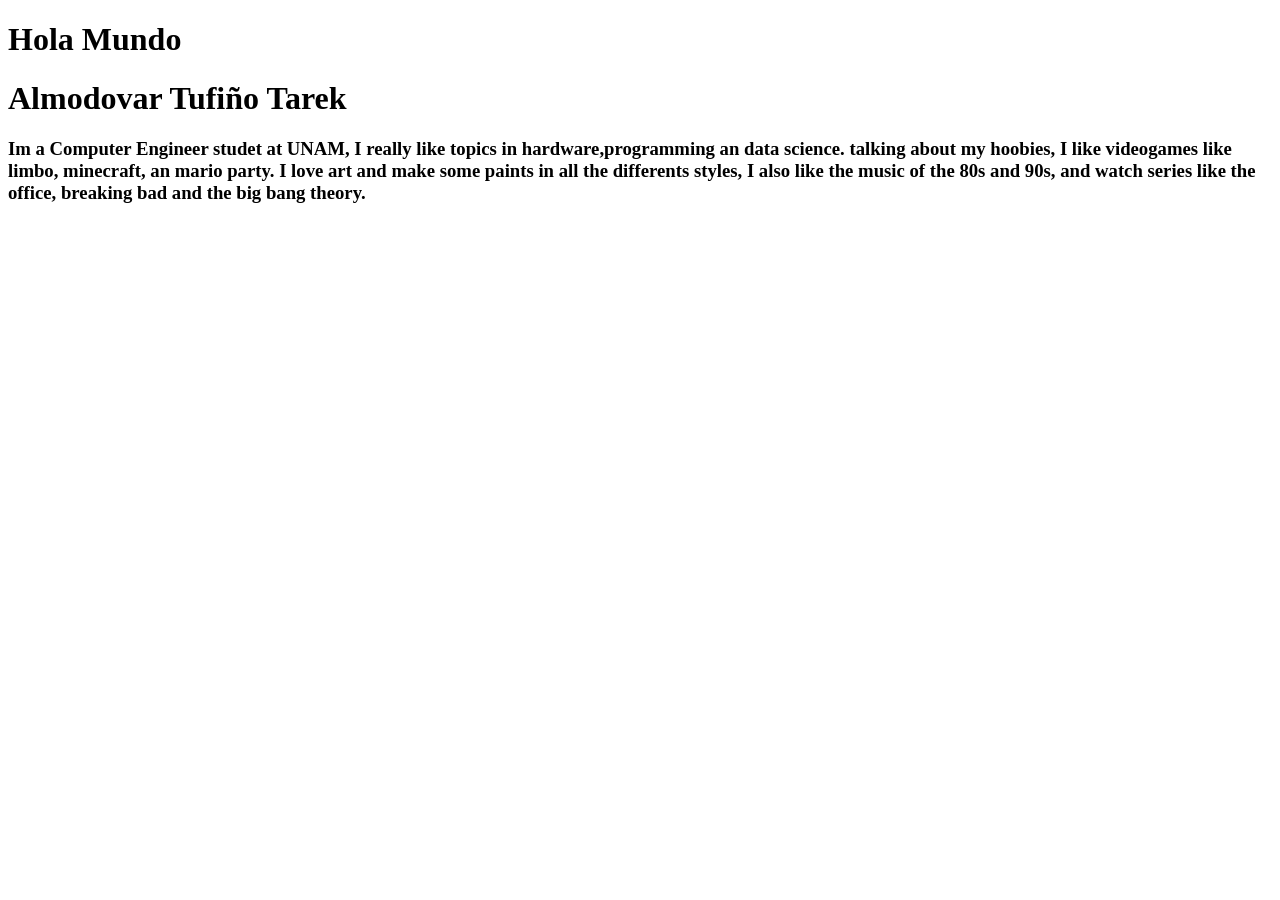
==== about.html @ ba3264fe "Add complete HTML pages and global CSS styling" ====
<!DOCTYPE html>
<html lang="es">
<head>
    <meta charset="UTF-8">
    <meta name="viewport" content="width=device-width, initial-scale=1.0">
    <title>Hola Mundo</title>
</head>
<body>
    <h1>Hola Mundo</h1>
    <h1>Almodovar Tufiño Tarek</h1>
    <h3>Im a Computer Engineer studet at UNAM, I really like topics in hardware,programming an data science.
        talking about my hoobies, I like videogames like limbo, minecraft, an mario party. I love art and make some paints in all
        the differents styles, I also like the music of the 80s and 90s, and watch series like the office, breaking bad and the big bang theory.
    </h3>
</body>
</html>
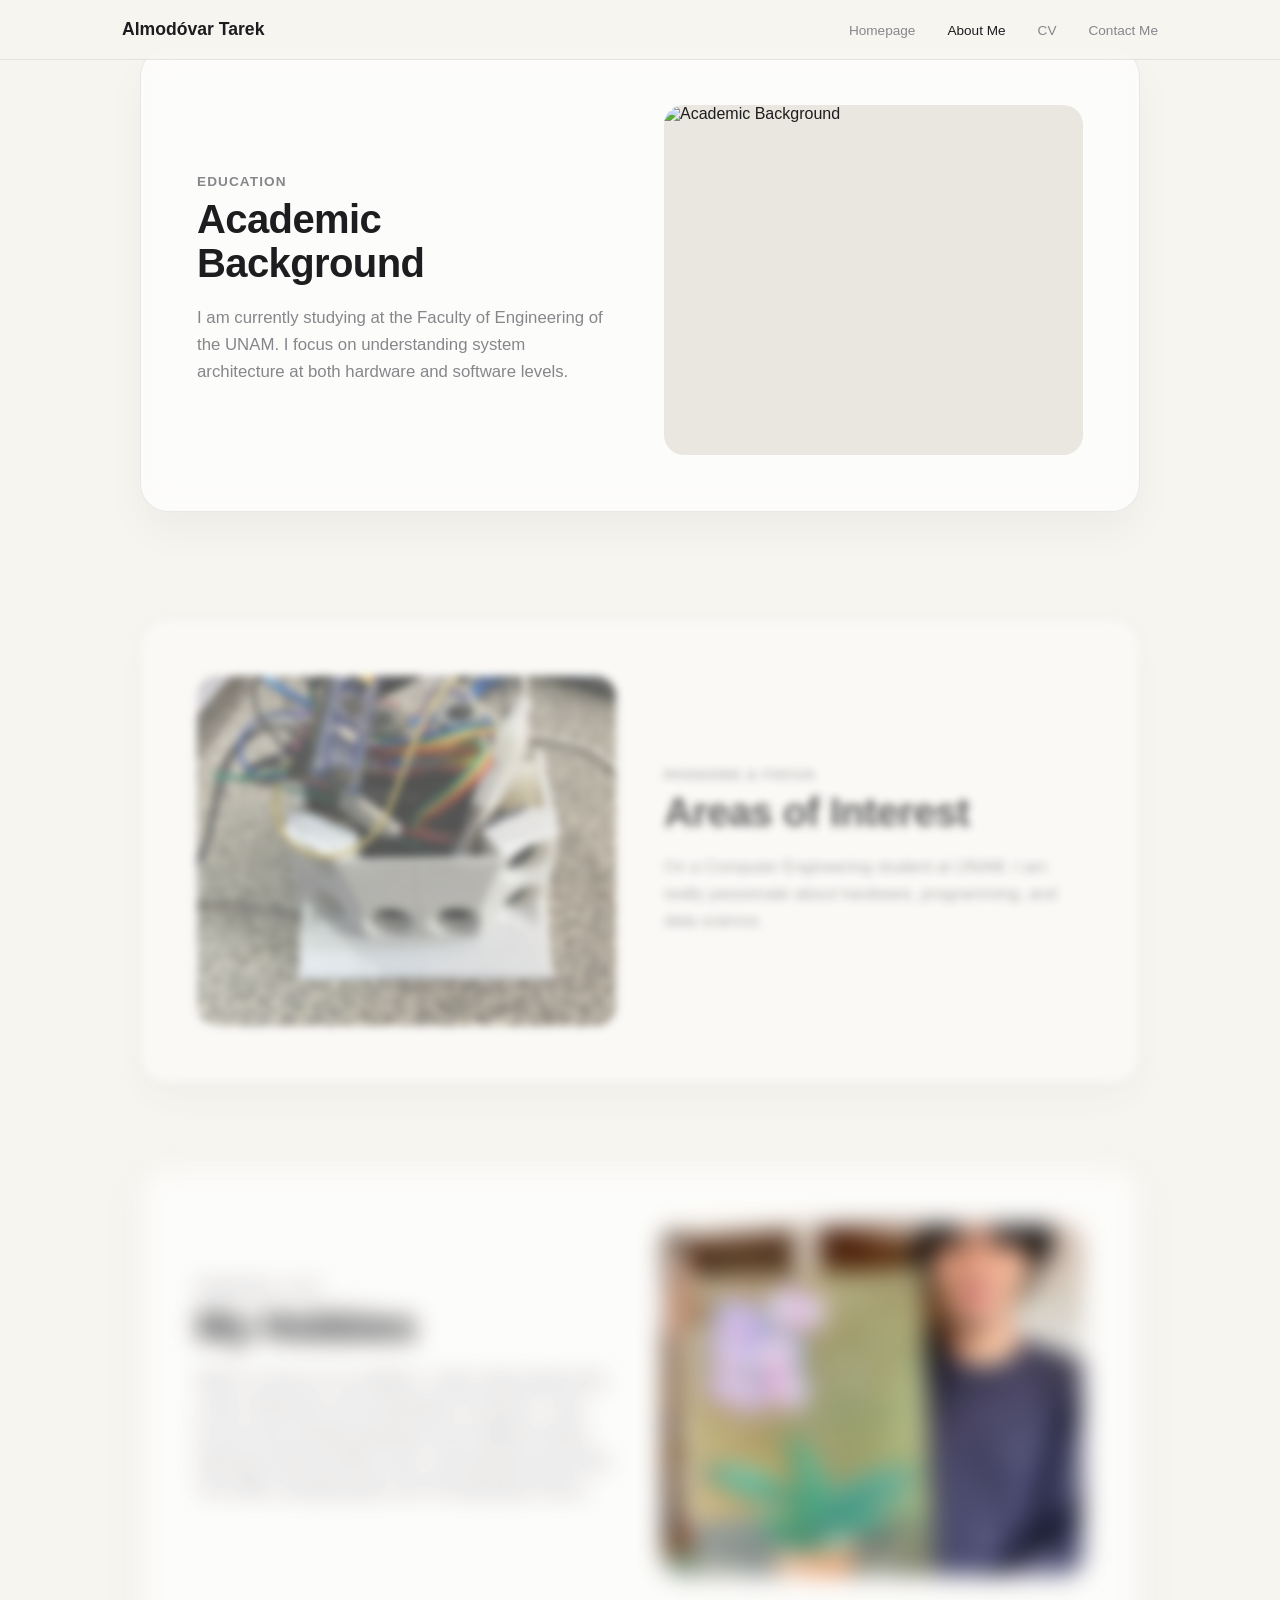
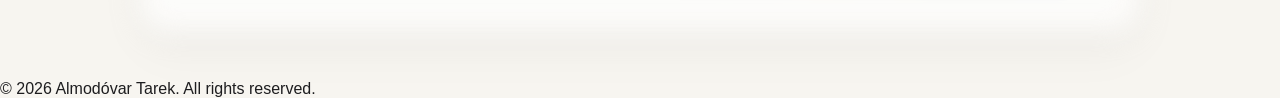
==== commit c15b3736: "Update homepage and about me, introcucing apple inspired  art style" ====
--- a/about.html
+++ b/about.html
@@ -1,16 +1,91 @@
 <!DOCTYPE html>
 <html lang="es">
 <head>
-    <meta charset="UTF-8">
-    <meta name="viewport" content="width=device-width, initial-scale=1.0">
-    <title>Hola Mundo</title>
+  <meta charset="UTF-8">
+  <meta name="viewport" content="width=device-width, initial-scale=1.0">
+  <title>About Me | Tarek Almodóvar</title>
+  <link rel="stylesheet" href="css/styles.css">
+  <link rel="stylesheet" href="css/animations.css">
 </head>
 <body>
-    <h1>Hola Mundo</h1>
-    <h1>Almodovar Tufiño Tarek</h1>
-    <h3>Im a Computer Engineer studet at UNAM, I really like topics in hardware,programming an data science.
-        talking about my hoobies, I like videogames like limbo, minecraft, an mario party. I love art and make some paints in all
-        the differents styles, I also like the music of the 80s and 90s, and watch series like the office, breaking bad and the big bang theory.
-    </h3>
+
+  <!-- NAVBAR BLUR -->
+  <header class="header-navbar">
+    <div class="nav-container">
+      <a href="index.html" class="nav-brand">Almodóvar Tarek</a>
+      <nav>
+        <ul class="nav-menu">
+          <li><a href="index.html" class="nav-link">Homepage</a></li>
+          <li><a href="about.html" class="nav-link active">About Me</a></li>
+          <li><a href="cv.html" class="nav-link">CV</a></li>
+          <li><a href="contact.html" class="nav-link">Contact Me</a></li>
+        </ul>
+      </nav>
+    </div>
+  </header>
+
+  <!-- CONTENIDO PRINCIPAL -->
+  <main class="animate-fade-in">
+
+    <!-- SECCIÓN 1: ACADEMIC BACKGROUND -->
+    <section class="apple-section">
+      <div class="apple-card">
+        <div class="card-text">
+          <span class="section-tag">Education</span>
+          <h2>Academic Background</h2>
+          <p>
+            I am currently studying at the Faculty of Engineering of the UNAM. I focus on understanding system architecture at both hardware and software levels.
+          </p>
+        </div>
+        <div class="card-image-wrapper">
+          <img src="assets/img/Biblio.JPG" alt="Academic Background">
+        </div>
+      </div>
+    </section>
+
+    <!-- SECCIÓN 2: AREAS OF INTEREST (Efecto Pop-Up al hacer scroll) -->
+    <section class="apple-section pop-up-section">
+      <div class="apple-card">
+        <div class="card-image-wrapper">
+          <img src="assets/img/Robot.jpeg" alt="Areas of Interest">
+        </div>
+        <div class="card-text">
+          <span class="section-tag">Passions & Focus</span>
+          <h2>Areas of Interest</h2>
+          <p>
+            I'm a Computer Engineering student at UNAM. I am really passionate about hardware, programming, and data science.
+          </p>
+        </div>
+      </div>
+    </section>
+
+    <!-- SECCIÓN 3: MY HOBBIES -->
+    <section class="apple-section pop-up-section">
+      <div class="apple-card">
+        <div class="card-text">
+          <span class="section-tag">Personal Life</span>
+          <h2>My Hobbies</h2>
+          <p>
+            When it comes to my hobbies, I enjoy video games like <em>Limbo</em>, <em>Minecraft</em>, and  combination of classics. I also love art and creating paintings across different styles, listening to 80s and 90s music, and watching series like <em>The Office</em>, <em>Breaking Bad</em>, and <em>The Big Bang Theory</em>.
+          </p>
+          <!-- Espacio listo para agregar más detalles -->
+          <p style="margin-top: 1rem; color: var(--text-muted);">
+            <!-- Escribe aquí contenido adicional sobre tus pasatiempos -->
+          </p>
+        </div>
+        <div class="card-image-wrapper">
+          <img src="assets/img/InterestPain.jpeg" alt="My Hobbies">
+        </div>
+      </div>
+    </section>
+
+  </main>
+
+  <!-- FOOTER -->
+  <footer class="footer">
+    <p>&copy; 2026 Almodóvar Tarek. All rights reserved.</p>
+  </footer>
+
+  <script src="js/main.js"></script>
 </body>
 </html>
--- a/css/styles.css
+++ b/css/styles.css
@@ -0,0 +1,263 @@
+/* ==========================================
+   PALETA BEIGE & ESTILO APPLE
+   ========================================== */
+:root {
+  --bg-color: #f7f5f0;          /* Beige suave de fondo */
+  --bg-card: rgba(255, 255, 255, 0.65); /* Tarjetas semi-transparentes */
+  --nav-bg: rgba(247, 245, 240, 0.8);  /* Navbar beige translúcido con blur */
+  --text-main: #1d1d1f;         /* Negro sobrio característico de Apple */
+  --text-muted: #86868b;        /* Gris neutro para subtítulos */
+  --accent-color: #0071e3;      /* Azul Apple para detalles */
+  --border-color: rgba(0, 0, 0, 0.08);
+  --font-family: -apple-system, BlinkMacSystemFont, "SF Pro Display", "SF Pro Text", "Segoe UI", Roboto, sans-serif;
+  --nav-height: 60px;
+}
+
+* {
+  margin: 0;
+  padding: 0;
+  box-sizing: border-box;
+}
+
+html {
+  scroll-behavior: smooth; /* Desplazamiento suave entre secciones */
+}
+
+body {
+  font-family: var(--font-family);
+  background-color: var(--bg-color);
+  color: var(--text-main);
+  -webkit-font-smoothing: antialiased;
+}
+
+/* ==========================================
+   NAVBAR CON EFECTO BLUR
+   ========================================== */
+.header-navbar {
+  position: fixed;
+  top: 0;
+  left: 0;
+  width: 100%;
+  height: var(--nav-height);
+  background-color: var(--nav-bg);
+  backdrop-filter: blur(20px);
+  -webkit-backdrop-filter: blur(20px); /* Soporte para Safari / macOS */
+  border-bottom: 1px solid var(--border-color);
+  z-index: 1000;
+  display: flex;
+  justify-content: center;
+}
+
+.nav-container {
+  width: 100%;
+  max-width: 1100px;
+  padding: 0 2rem;
+  display: flex;
+  justify-content: space-between;
+  align-items: center;
+}
+
+.nav-brand {
+  font-size: 1.1rem;
+  font-weight: 600;
+  color: var(--text-main);
+  text-decoration: none;
+}
+
+.nav-menu {
+  display: flex;
+  list-style: none;
+  gap: 2rem;
+}
+
+.nav-link {
+  color: var(--text-muted);
+  text-decoration: none;
+  font-size: 0.85rem;
+  font-weight: 400;
+  transition: color 0.3s ease;
+}
+
+.nav-link:hover,
+.nav-link.active {
+  color: var(--text-main);
+}
+
+/* ==========================================
+   SECCIONES CON MENOR ESPACIO VERTICAL estilo apple
+   ========================================== */
+.apple-section {
+  /* Reducimos el alto mínimo para eliminar espacio muerto */
+  min-height: auto; 
+  padding: 3rem 2rem; 
+  display: flex;
+  align-items: center;
+  justify-content: center;
+}
+
+/* ==========================================
+   EFECTO DINÁMICO DE BLUR AL HACER SCROLL
+   ========================================== */
+.pop-up-section {
+  opacity: 0.1;
+  filter: blur(12px);
+  -webkit-filter: blur(12px);
+  transform: translateY(30px);
+  /* Transición suave para el movimiento y la claridad */
+  transition: opacity 0.3s cubic-bezier(0.25, 1, 0.5, 1),
+              filter 0.3s cubic-bezier(0.25, 1, 0.5, 1),
+              transform 0.3s cubic-bezier(0.25, 1, 0.5, 1);
+  will-change: opacity, filter, transform;
+}
+.apple-card {
+  max-width: 1000px;
+  width: 100%;
+  background: var(--bg-card);
+  backdrop-filter: blur(15px);
+  -webkit-backdrop-filter: blur(15px);
+  border: 1px solid var(--border-color);
+  border-radius: 28px;
+  padding: 3.5rem;
+  display: grid;
+  grid-template-columns: 1fr 1fr;
+  gap: 3rem;
+  align-items: center;
+  box-shadow: 0 20px 40px rgba(0, 0, 0, 0.04);
+}
+
+.section-tag {
+  font-size: 0.85rem;
+  font-weight: 600;
+  text-transform: uppercase;
+  letter-spacing: 0.08em;
+  color: var(--text-muted);
+  margin-bottom: 0.5rem;
+  display: block;
+}
+
+.apple-card h2 {
+  font-size: 2.5rem;
+  font-weight: 700;
+  letter-spacing: -0.015em;
+  margin-bottom: 1.25rem;
+  line-height: 1.1;
+}
+
+.apple-card p {
+  color: var(--text-muted);
+  font-size: 1.05rem;
+  line-height: 1.6;
+}
+
+.apple-card ul {
+  list-style: none;
+  margin-top: 1rem;
+}
+
+.apple-card li {
+  color: var(--text-main);
+  font-size: 1rem;
+  padding: 0.6rem 0;
+  border-bottom: 1px solid var(--border-color);
+}
+
+/* Imágenes dentro de las tarjetas */
+.card-image-wrapper {
+  width: 100%;
+  height: 350px;
+  border-radius: 20px;
+  overflow: hidden;
+  background-color: #eae7e1;
+}
+
+.card-image-wrapper img {
+  width: 100%;
+  height: 100%;
+  object-fit: cover;
+  transition: transform 0.5s ease;
+}
+
+.apple-card:hover .card-image-wrapper img {
+  transform: scale(1.03); /* Efecto zoom suave */
+}
+
+/* Responsividad para pantallas pequeñas */
+@media (max-width: 768px) {
+  .apple-card {
+    grid-template-columns: 1fr;
+    padding: 2rem;
+    gap: 2rem;
+  }
+  .card-image-wrapper {
+    height: 250px;
+  }
+}
+
+/* ==========================================
+   ANIMACIÓN POP-UP AL HACER SCROLL
+   ========================================== */
+.pop-up-section {
+  opacity: 0;
+  transform: translateY(60px) scale(0.95);
+  transition: opacity 0.8s cubic-bezier(0.16, 1, 0.3, 1), 
+              transform 0.8s cubic-bezier(0.16, 1, 0.3, 1);
+  will-change: opacity, transform;
+}
+
+/* Estado activo disparado por JavaScript */
+.pop-up-section.is-visible {
+  opacity: 1;
+  transform: translateY(0) scale(1);
+}
+
+/* Estilos específicos para la tarjeta de la Homepage */
+.hero-card {
+  margin-top: 2rem;
+}
+
+.hero-description {
+  font-size: 1.15rem;
+  line-height: 1.6;
+  color: var(--text-muted);
+  margin-top: 0.75rem;
+}
+
+.hero-actions {
+  display: flex;
+  gap: 1rem;
+}
+
+/* Ajuste específico para la proporción de la foto de perfil */
+.profile-image-wrapper {
+  height: 380px;
+}
+
+/* ==========================================
+   REDES SOCIALES (ESTILO APPLE)
+   ========================================== */
+.social-links {
+  display: flex;
+  gap: 1rem;
+  margin-top: 1.75rem;
+  align-items: center;
+}
+
+.social-icon {
+  display: inline-flex;
+  align-items: center;
+  justify-content: center;
+  width: 42px;
+  height: 42px;
+  border-radius: 50%;
+  background-color: rgba(0, 0, 0, 0.04);
+  color: var(--text-main);
+  text-decoration: none;
+  border: 1px solid var(--border-color);
+  transition: background-color 0.3s ease, transform 0.2s ease, color 0.3s ease;
+}
+
+.social-icon:hover {
+  background-color: var(--text-main);
+  color: #ffffff;
+  transform: translateY(-2px);
+}
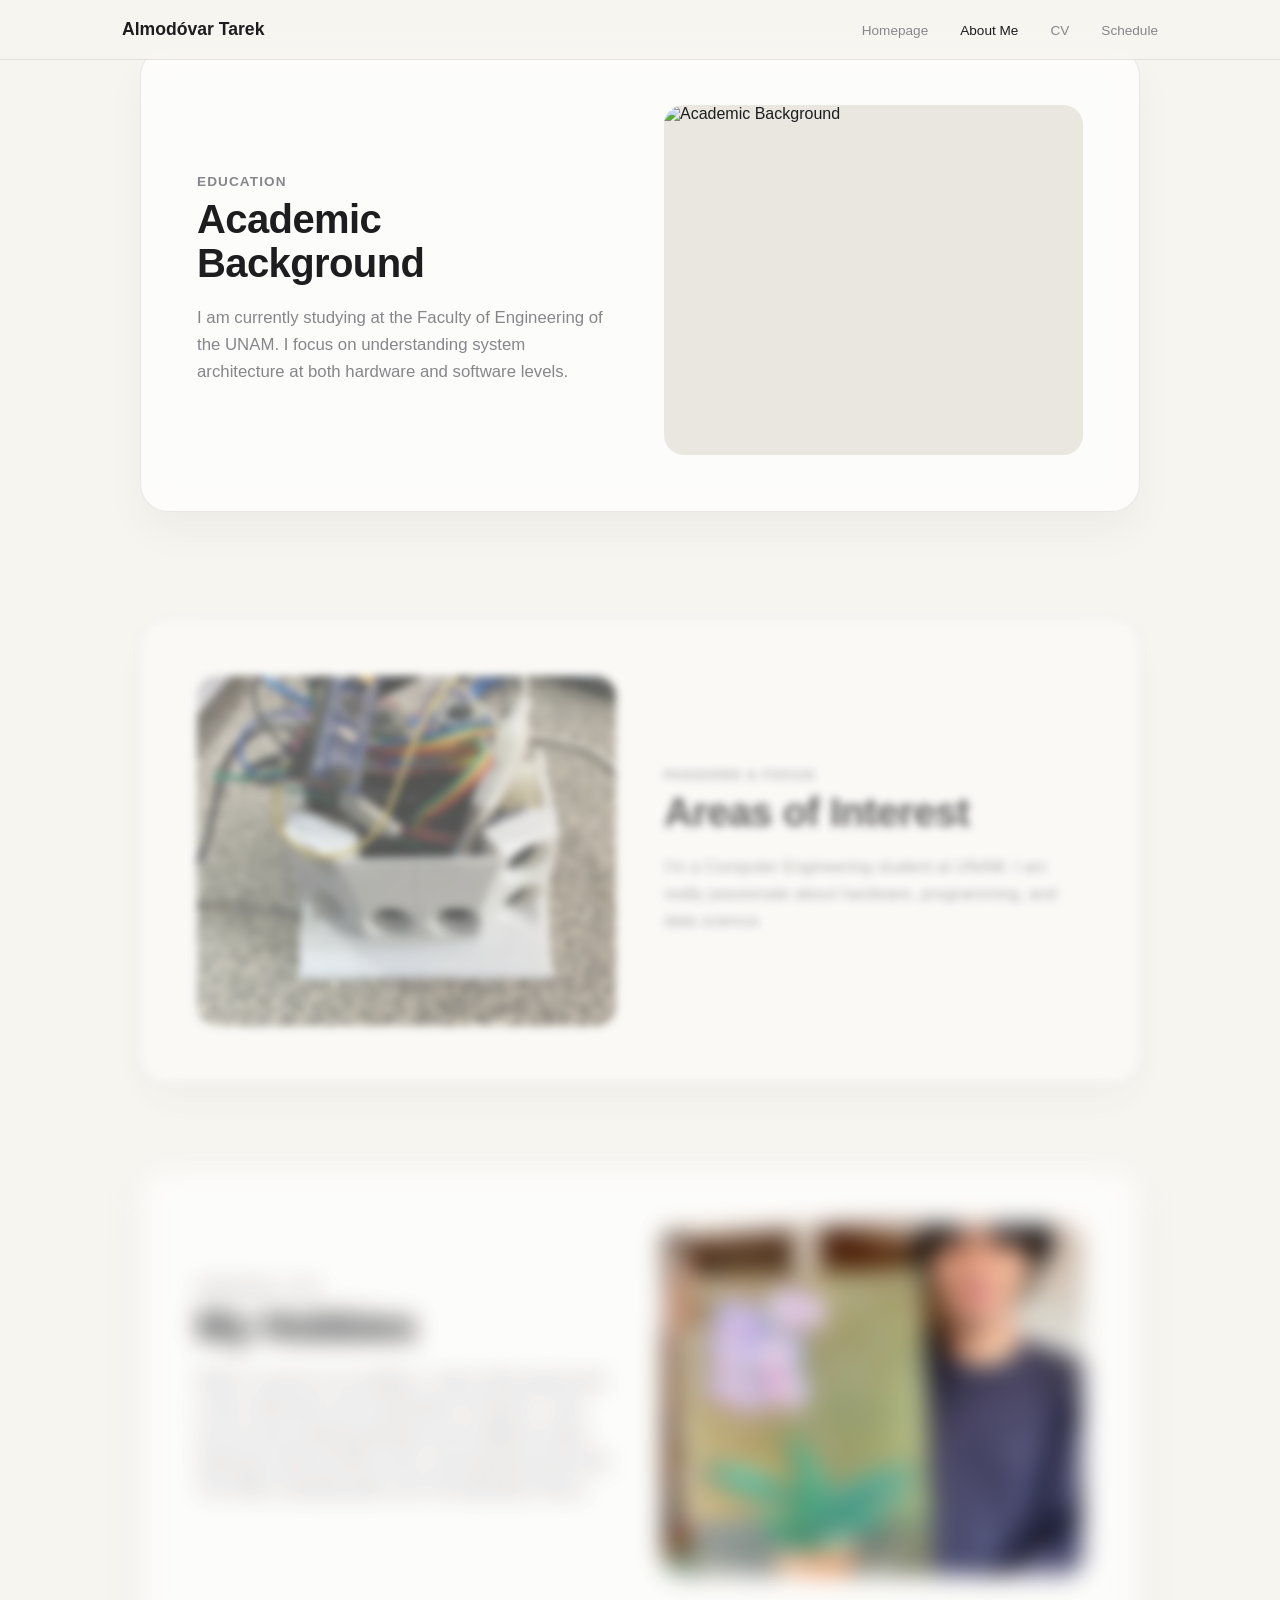
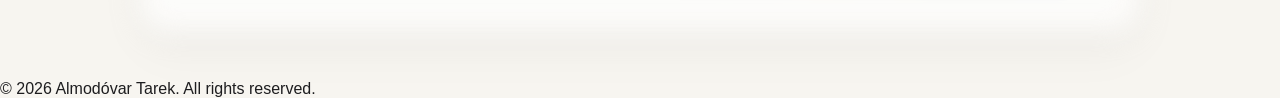
==== commit 40dd22de: "Update CV and Schedule pages" ====
--- a/about.html
+++ b/about.html
@@ -18,7 +18,7 @@
           <li><a href="index.html" class="nav-link">Homepage</a></li>
           <li><a href="about.html" class="nav-link active">About Me</a></li>
           <li><a href="cv.html" class="nav-link">CV</a></li>
-          <li><a href="contact.html" class="nav-link">Contact Me</a></li>
+          <li><a href="schedule.html" class="nav-link">Schedule</a></li>
         </ul>
       </nav>
     </div>
--- a/css/styles.css
+++ b/css/styles.css
@@ -260,4 +260,284 @@
   background-color: var(--text-main);
   color: #ffffff;
   transform: translateY(-2px);
-}+}
+
+/* ==========================================
+   SECCIÓN DE CV (ESTILO EXECUTIVE)
+   ========================================== */
+.cv-header-actions {
+  display: flex;
+  flex-direction: column;
+  align-items: flex-start;
+  margin-bottom: 2rem;
+}
+
+.cv-header-actions h1 {
+  font-size: 2.5rem;
+  font-weight: 800;
+  letter-spacing: -0.02em;
+}
+
+.download-btn {
+  margin-top: 1rem;
+}
+/* ==========================================
+   SECCIÓN DE CV (CENTRADAS Y COMPACTAS)
+   ========================================== */
+.cv-card {
+  display: flex !important;
+  flex-direction: column;
+  gap: 1.5rem;                  /* Reduce la separación excesiva */
+  padding: 3rem;
+  max-width: 900px;             /* Ancho óptimo para lectura */
+  margin: 0 auto;               /* Centra la tarjeta horizontalmente */
+  grid-template-columns: none;
+}
+
+.cv-header-container {
+  display: flex;
+  justify-content: space-between;
+  align-items: center;
+  border-bottom: 1px solid var(--border-color);
+  padding-bottom: 1.5rem;
+  flex-wrap: wrap;
+  gap: 1rem;
+}
+
+.cv-header-text h1 {
+  font-size: 2.2rem;
+  font-weight: 800;
+  letter-spacing: -0.02em;
+}
+
+/* Botón estilizado estilo Apple con icono */
+.cv-download-btn {
+  background-color: transparent; 
+  color: #1d1d1f;             /* Texto negro */
+  border: 1.5px solid #1d1d1f; /* Borde fino negro */
+  display: inline-flex;
+  align-items: center;
+  gap: 0.5rem;
+  padding: 0.65rem 1.25rem;
+  border-radius: 980px;         /* Botón totalmente redondeado estilo Apple */
+  font-size: 0.9rem;
+  font-weight: 500;
+  box-shadow: 0 2px 8px rgba(0, 113, 227, 0.2);
+}
+.cv-download-btn:hover {
+  background-color: #1d1d1f;  /* Invierte a fondo negro al pasar el cursor */
+  color: #ffffff;             /* Texto e icono cambian a blanco */
+}
+
+.cv-section {
+  border-bottom: 1px solid var(--border-color);
+  padding-bottom: 1.25rem;     /* Reduce el espacio inferior entre bloques */
+}
+
+.cv-section:last-child {
+  border-bottom: none;
+  padding-bottom: 0;
+}
+
+.cv-section-title {
+  font-size: 1.2rem;
+  font-weight: 700;
+  color: var(--text-main);
+  margin-bottom: 0.75rem;
+  letter-spacing: -0.01em;
+}
+
+.cv-contact-item {
+  font-size: 0.98rem;
+}
+
+.cv-label {
+  font-weight: 600;
+  color: var(--text-main);
+}
+
+.cv-link {
+  color: var(--accent-color);
+  text-decoration: none;
+}
+
+.cv-link:hover {
+  text-decoration: underline;
+}
+
+.cv-text {
+  font-size: 0.98rem;
+  line-height: 1.5;
+  color: var(--text-muted);
+}
+
+.cv-item {
+  margin-bottom: 1rem;
+}
+
+.cv-item:last-child {
+  margin-bottom: 0;
+}
+
+.cv-item-header {
+  display: flex;
+  justify-content: space-between;
+  align-items: baseline;
+  flex-wrap: wrap;
+  gap: 0.5rem;
+}
+
+.cv-item-header h3 {
+  font-size: 1.05rem;
+  font-weight: 600;
+  color: var(--text-main);
+}
+
+.cv-date {
+  font-size: 0.85rem;
+  font-weight: 500;
+  color: var(--text-muted);
+}
+
+.cv-subtitle {
+  font-size: 0.92rem;
+  color: var(--accent-color);
+  font-weight: 500;
+  margin-top: 0.15rem;
+}
+
+.skills-grid {
+  display: grid;
+  grid-template-columns: repeat(auto-fit, minmax(200px, 1fr));
+  gap: 1rem;
+}
+
+.skill-category h4 {
+  font-size: 0.9rem;
+  font-weight: 600;
+  color: var(--text-main);
+  margin-bottom: 0.2rem;
+}
+
+.skill-category p {
+  font-size: 0.9rem;
+  color: var(--text-muted);
+  line-height: 1.4;
+}
+
+.cv-list {
+  list-style-type: disc;
+  padding-left: 1.2rem;
+  margin-top: 0.35rem;
+}
+
+.cv-list li {
+  font-size: 0.92rem;
+  color: var(--text-muted);
+  line-height: 1.45;
+  margin-bottom: 0.3rem;
+}
+
+/* ==========================================
+   SCHEDULE TABLE (APPLE MINIMALIST STYLE)
+   ========================================== */
+.schedule-card {
+  display: flex !important;
+  flex-direction: column;
+  max-width: 1050px;
+  margin: 0 auto;
+  padding: 3rem 2.5rem;
+}
+
+.schedule-header {
+  margin-bottom: 2rem;
+  text-align: left;
+}
+
+.schedule-header h1 {
+  font-size: 2.2rem;
+  font-weight: 800;
+  letter-spacing: -0.02em;
+}
+
+.schedule-subtitle {
+  color: var(--text-muted);
+  font-size: 1rem;
+  margin-top: 0.25rem;
+}
+
+/* Scroll horizontal suave en pantallas pequeñas */
+.table-responsive {
+  width: 100%;
+  overflow-x: auto;
+  border-radius: 16px;
+  border: 1px solid var(--border-color);
+  background: rgba(255, 255, 255, 0.4);
+}
+
+.apple-table {
+  width: 100%;
+  border-collapse: collapse;
+  text-align: center;
+  font-size: 0.9rem;
+}
+
+.apple-table th {
+  background-color: rgba(0, 0, 0, 0.03);
+  color: var(--text-main);
+  font-weight: 600;
+  padding: 1rem;
+  border-bottom: 1px solid var(--border-color);
+  text-transform: uppercase;
+  font-size: 0.78rem;
+  letter-spacing: 0.05em;
+}
+
+.apple-table td {
+  padding: 0.85rem 0.6rem;
+  border-bottom: 1px solid var(--border-color);
+  vertical-align: middle;
+}
+
+.apple-table tr:last-child td {
+  border-bottom: none;
+}
+
+.time-col {
+  font-weight: 600;
+  color: var(--text-main);
+  font-size: 0.82rem;
+  white-space: nowrap;
+  background-color: rgba(0, 0, 0, 0.015);
+}
+
+.empty-cell {
+  color: #d1d5db;
+  font-weight: 300;
+}
+
+/* ETIQUETAS PASTELES PARA CADA MATERIA (TAGS) */
+.tag {
+  display: inline-block;
+  padding: 0.45rem 0.8rem;
+  border-radius: 8px;
+  font-weight: 500;
+  font-size: 0.82rem;
+  line-height: 1.3;
+  transition: transform 0.2s ease, box-shadow 0.2s ease;
+  box-shadow: 0 1px 2px rgba(0,0,0,0.03);
+}
+
+.tag:hover {
+  transform: translateY(-2px);
+  box-shadow: 0 4px 10px rgba(0,0,0,0.08);
+}
+
+/* Paleta de colores pastel por categoría */
+.tag-blue { background-color: #dbeafe; color: #1e40af; }
+.tag-purple { background-color: #f3e8ff; color: #6b21a8; }
+.tag-amber { background-color: #fef3c7; color: #92400e; }
+.tag-emerald { background-color: #d1fae5; color: #065f46; }
+.tag-rose { background-color: #ffe4e6; color: #9f1239; }
+.tag-orange { background-color: #ffedd5; color: #9a3412; }
+.tag-indigo { background-color: #e0e7ff; color: #3730a3; }
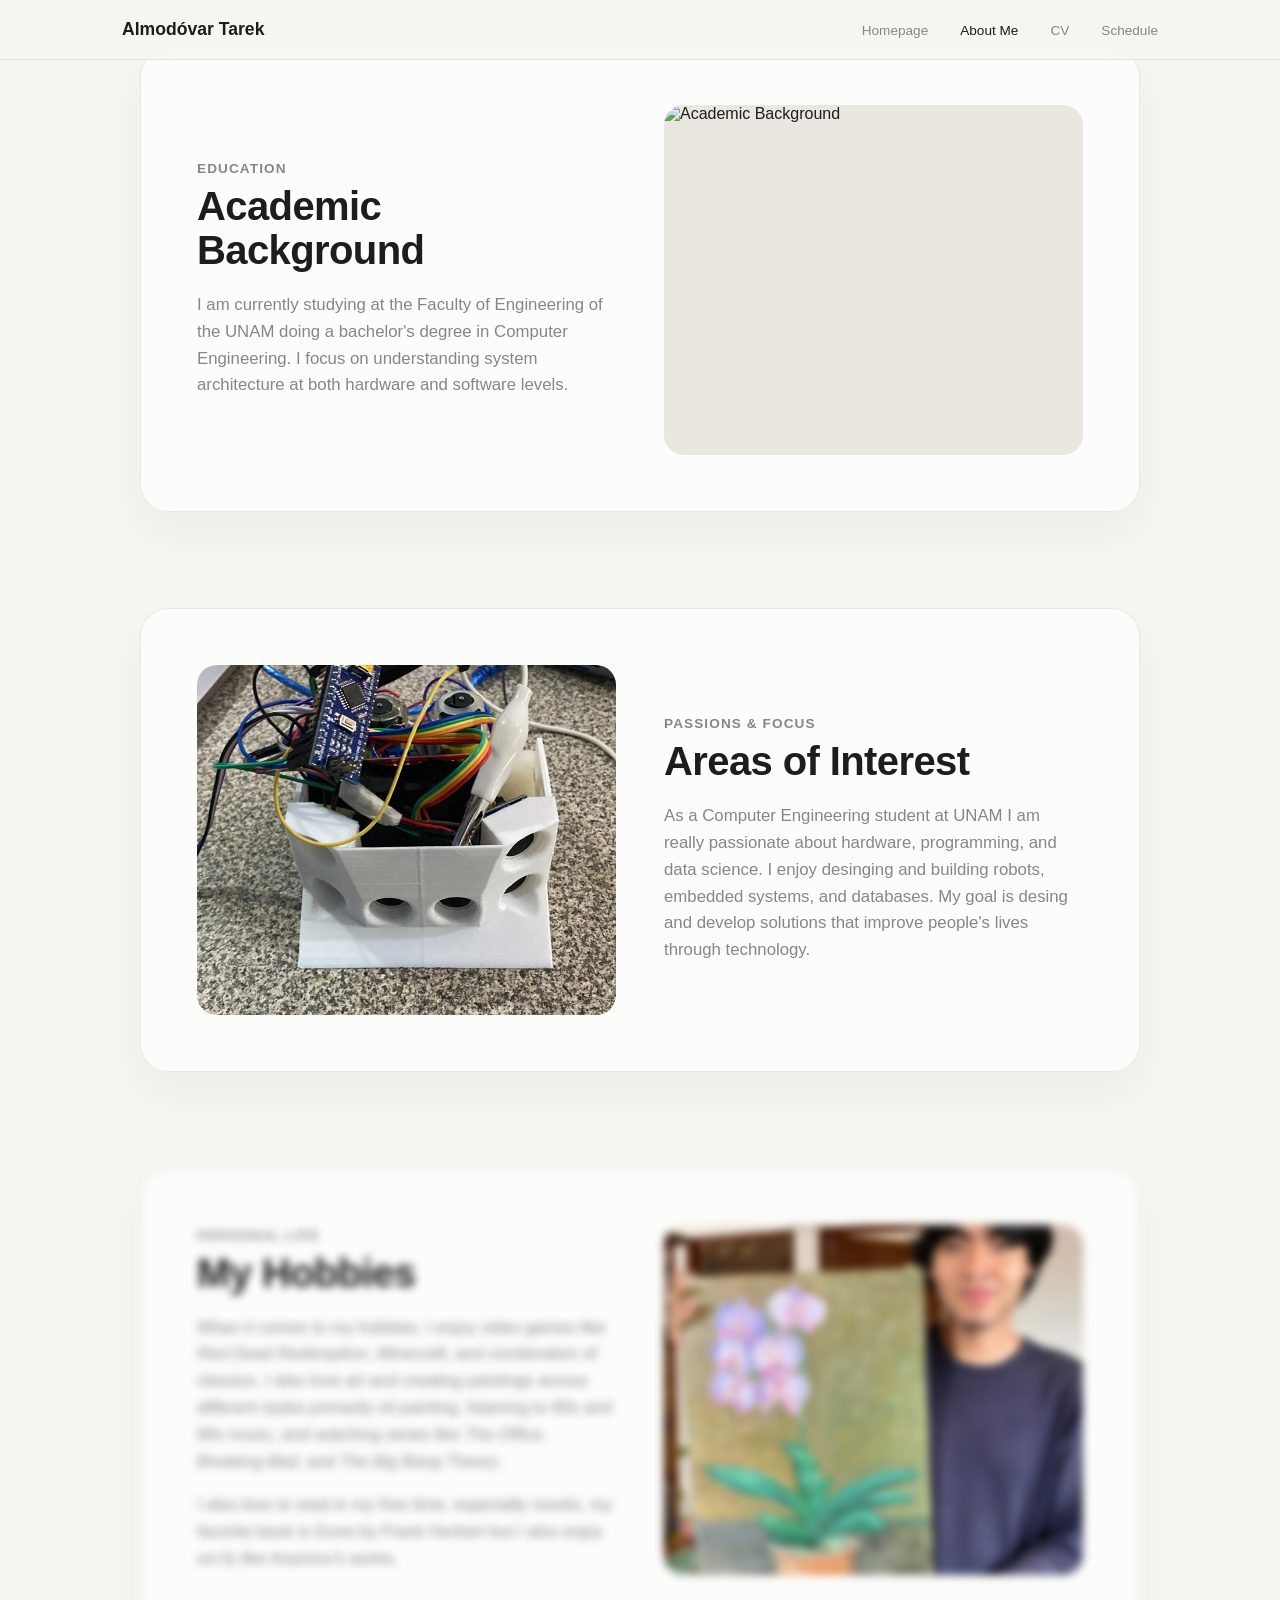
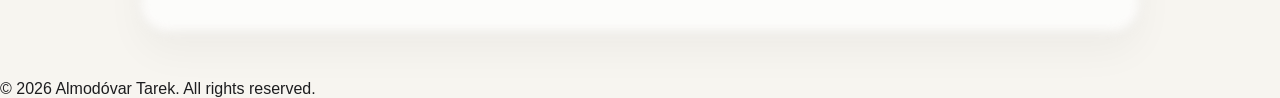
==== commit 89b28335: "Delete the blur efect in the homepage and add IPv6 and SRv6 information on the homepage" ====
--- a/about.html
+++ b/about.html
@@ -34,7 +34,7 @@
           <span class="section-tag">Education</span>
           <h2>Academic Background</h2>
           <p>
-            I am currently studying at the Faculty of Engineering of the UNAM. I focus on understanding system architecture at both hardware and software levels.
+            I am currently studying at the Faculty of Engineering of the UNAM doing a bachelor's degree in Computer Engineering. I focus on understanding system architecture at both hardware and software levels. 
           </p>
         </div>
         <div class="card-image-wrapper">
@@ -53,7 +53,7 @@
           <span class="section-tag">Passions & Focus</span>
           <h2>Areas of Interest</h2>
           <p>
-            I'm a Computer Engineering student at UNAM. I am really passionate about hardware, programming, and data science.
+            As a Computer Engineering student at UNAM I am really passionate about hardware, programming, and data science. I enjoy desinging and building robots, embedded systems, and databases. My goal is desing and develop solutions that improve people's lives through technology.
           </p>
         </div>
       </div>
@@ -66,11 +66,11 @@
           <span class="section-tag">Personal Life</span>
           <h2>My Hobbies</h2>
           <p>
-            When it comes to my hobbies, I enjoy video games like <em>Limbo</em>, <em>Minecraft</em>, and  combination of classics. I also love art and creating paintings across different styles, listening to 80s and 90s music, and watching series like <em>The Office</em>, <em>Breaking Bad</em>, and <em>The Big Bang Theory</em>.
+            When it comes to my hobbies, I enjoy video games like <em>Red Dead Redemption</em>, <em>Minecraft</em>, and  combination of classics. I also love art and creating paintings across different styles primarily oil painting, listening to 80s and 90s music, and watching series like <em>The Office</em>, <em>Breaking Bad</em>, and <em>The Big Bang Theory</em>.
           </p>
-          <!-- Espacio listo para agregar más detalles -->
+          
           <p style="margin-top: 1rem; color: var(--text-muted);">
-            <!-- Escribe aquí contenido adicional sobre tus pasatiempos -->
+            I also love to read in my free time, especially novels, my favorite book is Dune by Frank Herbert but I also enjoy sci-fy like Assimov's works.
           </p>
         </div>
         <div class="card-image-wrapper">
--- a/css/styles.css
+++ b/css/styles.css
@@ -20,7 +20,7 @@
 }
 
 html {
-  scroll-behavior: smooth; /* Desplazamiento suave entre secciones */
+  scroll-behavior: smooth;
 }
 
 body {
@@ -41,7 +41,7 @@
   height: var(--nav-height);
   background-color: var(--nav-bg);
   backdrop-filter: blur(20px);
-  -webkit-backdrop-filter: blur(20px); /* Soporte para Safari / macOS */
+  -webkit-backdrop-filter: blur(20px);
   border-bottom: 1px solid var(--border-color);
   z-index: 1000;
   display: flex;
@@ -84,10 +84,9 @@
 }
 
 /* ==========================================
-   SECCIONES CON MENOR ESPACIO VERTICAL estilo apple
+   SECCIONES Y TARJETAS ESTILO APPLE
    ========================================== */
 .apple-section {
-  /* Reducimos el alto mínimo para eliminar espacio muerto */
   min-height: auto; 
   padding: 3rem 2rem; 
   display: flex;
@@ -95,20 +94,6 @@
   justify-content: center;
 }
 
-/* ==========================================
-   EFECTO DINÁMICO DE BLUR AL HACER SCROLL
-   ========================================== */
-.pop-up-section {
-  opacity: 0.1;
-  filter: blur(12px);
-  -webkit-filter: blur(12px);
-  transform: translateY(30px);
-  /* Transición suave para el movimiento y la claridad */
-  transition: opacity 0.3s cubic-bezier(0.25, 1, 0.5, 1),
-              filter 0.3s cubic-bezier(0.25, 1, 0.5, 1),
-              transform 0.3s cubic-bezier(0.25, 1, 0.5, 1);
-  will-change: opacity, filter, transform;
-}
 .apple-card {
   max-width: 1000px;
   width: 100%;
@@ -161,7 +146,51 @@
   border-bottom: 1px solid var(--border-color);
 }
 
-/* Imágenes dentro de las tarjetas */
+/* ==========================================
+   EFECTO DINÁMICO DE BLUR OPTIMIZADO (JS COMPATIBLE)
+   ========================================== */
+.pop-up-section {
+  /* Alineado con la configuración de js/main.js para máxima legibilidad */
+  opacity: 0.4;
+  filter: blur(4px);
+  -webkit-filter: blur(4px);
+  transform: translateY(15px);
+  transition: opacity 0.2s cubic-bezier(0.25, 1, 0.5, 1),
+              filter 0.2s cubic-bezier(0.25, 1, 0.5, 1),
+              transform 0.2s cubic-bezier(0.25, 1, 0.5, 1);
+  will-change: opacity, filter, transform;
+}
+
+.pop-up-section.is-visible {
+  opacity: 1;
+  filter: blur(0px);
+  -webkit-filter: blur(0px);
+  transform: translateY(0);
+}
+
+/* ==========================================
+   HOMEPAGE & HERO CARD
+   ========================================== */
+.hero-card {
+  margin-top: 1rem;
+}
+
+.hero-description {
+  font-size: 1.15rem;
+  line-height: 1.6;
+  color: var(--text-muted);
+  margin-top: 0.75rem;
+}
+
+.hero-actions {
+  display: flex;
+  gap: 1rem;
+}
+
+.profile-image-wrapper {
+  height: 380px;
+}
+
 .card-image-wrapper {
   width: 100%;
   height: 350px;
@@ -178,10 +207,308 @@
 }
 
 .apple-card:hover .card-image-wrapper img {
-  transform: scale(1.03); /* Efecto zoom suave */
-}
-
-/* Responsividad para pantallas pequeñas */
+  transform: scale(1.03);
+}
+
+/* Tarjetas informativas de un solo bloque (IPv6 / SRv6) */
+.tech-card {
+  grid-template-columns: 1fr !important;
+  max-width: 900px;
+  margin: 0 auto;
+}
+
+/* ==========================================
+   REDES SOCIALES (ESTILO APPLE)
+   ========================================== */
+.social-links {
+  display: flex;
+  gap: 1rem;
+  margin-top: 1.75rem;
+  align-items: center;
+}
+
+.social-icon {
+  display: inline-flex;
+  align-items: center;
+  justify-content: center;
+  width: 42px;
+  height: 42px;
+  border-radius: 50%;
+  background-color: rgba(0, 0, 0, 0.04);
+  color: var(--text-main);
+  text-decoration: none;
+  border: 1px solid var(--border-color);
+  transition: background-color 0.3s ease, transform 0.2s ease, color 0.3s ease;
+}
+
+.social-icon:hover {
+  background-color: var(--text-main);
+  color: #ffffff;
+  transform: translateY(-2px);
+}
+
+/* ==========================================
+   SECCIÓN DE CV (CENTRADAS Y COMPACTAS)
+   ========================================== */
+.cv-card {
+  display: flex !important;
+  flex-direction: column;
+  gap: 1.5rem;
+  padding: 3rem;
+  max-width: 900px;
+  margin: 0 auto;
+  grid-template-columns: none;
+}
+
+.cv-header-container {
+  display: flex;
+  justify-content: space-between;
+  align-items: center;
+  border-bottom: 1px solid var(--border-color);
+  padding-bottom: 1.5rem;
+  flex-wrap: wrap;
+  gap: 1rem;
+}
+
+.cv-header-text h1 {
+  font-size: 2.2rem;
+  font-weight: 800;
+  letter-spacing: -0.02em;
+}
+
+.cv-download-btn {
+  background-color: transparent; 
+  color: #1d1d1f;
+  border: 1.5px solid #1d1d1f;
+  display: inline-flex;
+  align-items: center;
+  gap: 0.5rem;
+  padding: 0.65rem 1.25rem;
+  border-radius: 980px;
+  font-size: 0.9rem;
+  font-weight: 500;
+  box-shadow: 0 2px 8px rgba(0, 113, 227, 0.2);
+  transition: background-color 0.3s ease, color 0.3s ease;
+}
+
+.cv-download-btn:hover {
+  background-color: #1d1d1f;
+  color: #ffffff;
+}
+
+.cv-section {
+  border-bottom: 1px solid var(--border-color);
+  padding-bottom: 1.25rem;
+}
+
+.cv-section:last-child {
+  border-bottom: none;
+  padding-bottom: 0;
+}
+
+.cv-section-title {
+  font-size: 1.2rem;
+  font-weight: 700;
+  color: var(--text-main);
+  margin-bottom: 0.75rem;
+  letter-spacing: -0.01em;
+}
+
+.cv-contact-item {
+  font-size: 0.98rem;
+}
+
+.cv-label {
+  font-weight: 600;
+  color: var(--text-main);
+}
+
+.cv-link {
+  color: var(--accent-color);
+  text-decoration: none;
+}
+
+.cv-link:hover {
+  text-decoration: underline;
+}
+
+.cv-text {
+  font-size: 0.98rem;
+  line-height: 1.5;
+  color: var(--text-muted);
+}
+
+.cv-item {
+  margin-bottom: 1rem;
+}
+
+.cv-item:last-child {
+  margin-bottom: 0;
+}
+
+.cv-item-header {
+  display: flex;
+  justify-content: space-between;
+  align-items: baseline;
+  flex-wrap: wrap;
+  gap: 0.5rem;
+}
+
+.cv-item-header h3 {
+  font-size: 1.05rem;
+  font-weight: 600;
+  color: var(--text-main);
+}
+
+.cv-date {
+  font-size: 0.85rem;
+  font-weight: 500;
+  color: var(--text-muted);
+}
+
+.cv-subtitle {
+  font-size: 0.92rem;
+  color: var(--accent-color);
+  font-weight: 500;
+  margin-top: 0.15rem;
+}
+
+.skills-grid {
+  display: grid;
+  grid-template-columns: repeat(auto-fit, minmax(200px, 1fr));
+  gap: 1rem;
+}
+
+.skill-category h4 {
+  font-size: 0.9rem;
+  font-weight: 600;
+  color: var(--text-main);
+  margin-bottom: 0.2rem;
+}
+
+.skill-category p {
+  font-size: 0.9rem;
+  color: var(--text-muted);
+  line-height: 1.4;
+}
+
+.cv-list {
+  list-style-type: disc;
+  padding-left: 1.2rem;
+  margin-top: 0.35rem;
+}
+
+.cv-list li {
+  font-size: 0.92rem;
+  color: var(--text-muted);
+  line-height: 1.45;
+  margin-bottom: 0.3rem;
+}
+
+/* ==========================================
+   SCHEDULE TABLE (APPLE MINIMALIST STYLE)
+   ========================================== */
+.schedule-card {
+  display: flex !important;
+  flex-direction: column;
+  max-width: 1050px;
+  margin: 0 auto;
+  padding: 3rem 2.5rem;
+}
+
+.schedule-header {
+  margin-bottom: 2rem;
+  text-align: left;
+}
+
+.schedule-header h1 {
+  font-size: 2.2rem;
+  font-weight: 800;
+  letter-spacing: -0.02em;
+}
+
+.schedule-subtitle {
+  color: var(--text-muted);
+  font-size: 1rem;
+  margin-top: 0.25rem;
+}
+
+.table-responsive {
+  width: 100%;
+  overflow-x: auto;
+  border-radius: 16px;
+  border: 1px solid var(--border-color);
+  background: rgba(255, 255, 255, 0.4);
+}
+
+.apple-table {
+  width: 100%;
+  border-collapse: collapse;
+  text-align: center;
+  font-size: 0.9rem;
+}
+
+.apple-table th {
+  background-color: rgba(0, 0, 0, 0.03);
+  color: var(--text-main);
+  font-weight: 600;
+  padding: 1rem;
+  border-bottom: 1px solid var(--border-color);
+  text-transform: uppercase;
+  font-size: 0.78rem;
+  letter-spacing: 0.05em;
+}
+
+.apple-table td {
+  padding: 0.85rem 0.6rem;
+  border-bottom: 1px solid var(--border-color);
+  vertical-align: middle;
+}
+
+.apple-table tr:last-child td {
+  border-bottom: none;
+}
+
+.time-col {
+  font-weight: 600;
+  color: var(--text-main);
+  font-size: 0.82rem;
+  white-space: nowrap;
+  background-color: rgba(0, 0, 0, 0.015);
+}
+
+.empty-cell {
+  color: #d1d5db;
+  font-weight: 300;
+}
+
+.tag {
+  display: inline-block;
+  padding: 0.45rem 0.8rem;
+  border-radius: 8px;
+  font-weight: 500;
+  font-size: 0.82rem;
+  line-height: 1.3;
+  transition: transform 0.2s ease, box-shadow 0.2s ease;
+  box-shadow: 0 1px 2px rgba(0,0,0,0.03);
+}
+
+.tag:hover {
+  transform: translateY(-2px);
+  box-shadow: 0 4px 10px rgba(0,0,0,0.08);
+}
+
+.tag-blue { background-color: #dbeafe; color: #1e40af; }
+.tag-purple { background-color: #f3e8ff; color: #6b21a8; }
+.tag-amber { background-color: #fef3c7; color: #92400e; }
+.tag-emerald { background-color: #d1fae5; color: #065f46; }
+.tag-rose { background-color: #ffe4e6; color: #9f1239; }
+.tag-orange { background-color: #ffedd5; color: #9a3412; }
+.tag-indigo { background-color: #e0e7ff; color: #3730a3; }
+
+/* ==========================================
+   RESPONSIVIDAD PANTALLAS PEQUEÑAS
+   ========================================== */
 @media (max-width: 768px) {
   .apple-card {
     grid-template-columns: 1fr;
@@ -193,351 +520,9 @@
   }
 }
 
-/* ==========================================
-   ANIMACIÓN POP-UP AL HACER SCROLL
-   ========================================== */
-.pop-up-section {
-  opacity: 0;
-  transform: translateY(60px) scale(0.95);
-  transition: opacity 0.8s cubic-bezier(0.16, 1, 0.3, 1), 
-              transform 0.8s cubic-bezier(0.16, 1, 0.3, 1);
-  will-change: opacity, transform;
-}
-
-/* Estado activo disparado por JavaScript */
-.pop-up-section.is-visible {
-  opacity: 1;
-  transform: translateY(0) scale(1);
-}
-
-/* Estilos específicos para la tarjeta de la Homepage */
-.hero-card {
-  margin-top: 2rem;
-}
-
-.hero-description {
-  font-size: 1.15rem;
-  line-height: 1.6;
-  color: var(--text-muted);
-  margin-top: 0.75rem;
-}
-
-.hero-actions {
-  display: flex;
-  gap: 1rem;
-}
-
-/* Ajuste específico para la proporción de la foto de perfil */
-.profile-image-wrapper {
-  height: 380px;
-}
-
-/* ==========================================
-   REDES SOCIALES (ESTILO APPLE)
-   ========================================== */
-.social-links {
-  display: flex;
-  gap: 1rem;
-  margin-top: 1.75rem;
-  align-items: center;
-}
-
-.social-icon {
-  display: inline-flex;
-  align-items: center;
-  justify-content: center;
-  width: 42px;
-  height: 42px;
-  border-radius: 50%;
-  background-color: rgba(0, 0, 0, 0.04);
-  color: var(--text-main);
-  text-decoration: none;
-  border: 1px solid var(--border-color);
-  transition: background-color 0.3s ease, transform 0.2s ease, color 0.3s ease;
-}
-
-.social-icon:hover {
-  background-color: var(--text-main);
-  color: #ffffff;
-  transform: translateY(-2px);
-}
-
-/* ==========================================
-   SECCIÓN DE CV (ESTILO EXECUTIVE)
-   ========================================== */
-.cv-header-actions {
-  display: flex;
-  flex-direction: column;
-  align-items: flex-start;
-  margin-bottom: 2rem;
-}
-
-.cv-header-actions h1 {
-  font-size: 2.5rem;
-  font-weight: 800;
-  letter-spacing: -0.02em;
-}
-
-.download-btn {
-  margin-top: 1rem;
-}
-/* ==========================================
-   SECCIÓN DE CV (CENTRADAS Y COMPACTAS)
-   ========================================== */
-.cv-card {
-  display: flex !important;
-  flex-direction: column;
-  gap: 1.5rem;                  /* Reduce la separación excesiva */
-  padding: 3rem;
-  max-width: 900px;             /* Ancho óptimo para lectura */
-  margin: 0 auto;               /* Centra la tarjeta horizontalmente */
-  grid-template-columns: none;
-}
-
-.cv-header-container {
-  display: flex;
-  justify-content: space-between;
-  align-items: center;
-  border-bottom: 1px solid var(--border-color);
-  padding-bottom: 1.5rem;
-  flex-wrap: wrap;
-  gap: 1rem;
-}
-
-.cv-header-text h1 {
-  font-size: 2.2rem;
-  font-weight: 800;
-  letter-spacing: -0.02em;
-}
-
-/* Botón estilizado estilo Apple con icono */
-.cv-download-btn {
-  background-color: transparent; 
-  color: #1d1d1f;             /* Texto negro */
-  border: 1.5px solid #1d1d1f; /* Borde fino negro */
-  display: inline-flex;
-  align-items: center;
-  gap: 0.5rem;
-  padding: 0.65rem 1.25rem;
-  border-radius: 980px;         /* Botón totalmente redondeado estilo Apple */
-  font-size: 0.9rem;
-  font-weight: 500;
-  box-shadow: 0 2px 8px rgba(0, 113, 227, 0.2);
-}
-.cv-download-btn:hover {
-  background-color: #1d1d1f;  /* Invierte a fondo negro al pasar el cursor */
-  color: #ffffff;             /* Texto e icono cambian a blanco */
-}
-
-.cv-section {
-  border-bottom: 1px solid var(--border-color);
-  padding-bottom: 1.25rem;     /* Reduce el espacio inferior entre bloques */
-}
-
-.cv-section:last-child {
-  border-bottom: none;
-  padding-bottom: 0;
-}
-
-.cv-section-title {
-  font-size: 1.2rem;
-  font-weight: 700;
-  color: var(--text-main);
-  margin-bottom: 0.75rem;
-  letter-spacing: -0.01em;
-}
-
-.cv-contact-item {
-  font-size: 0.98rem;
-}
-
-.cv-label {
-  font-weight: 600;
-  color: var(--text-main);
-}
-
-.cv-link {
-  color: var(--accent-color);
-  text-decoration: none;
-}
-
-.cv-link:hover {
-  text-decoration: underline;
-}
-
-.cv-text {
-  font-size: 0.98rem;
-  line-height: 1.5;
-  color: var(--text-muted);
-}
-
-.cv-item {
-  margin-bottom: 1rem;
-}
-
-.cv-item:last-child {
-  margin-bottom: 0;
-}
-
-.cv-item-header {
-  display: flex;
-  justify-content: space-between;
-  align-items: baseline;
-  flex-wrap: wrap;
-  gap: 0.5rem;
-}
-
-.cv-item-header h3 {
-  font-size: 1.05rem;
-  font-weight: 600;
-  color: var(--text-main);
-}
-
-.cv-date {
-  font-size: 0.85rem;
-  font-weight: 500;
-  color: var(--text-muted);
-}
-
-.cv-subtitle {
-  font-size: 0.92rem;
-  color: var(--accent-color);
-  font-weight: 500;
-  margin-top: 0.15rem;
-}
-
-.skills-grid {
-  display: grid;
-  grid-template-columns: repeat(auto-fit, minmax(200px, 1fr));
-  gap: 1rem;
-}
-
-.skill-category h4 {
-  font-size: 0.9rem;
-  font-weight: 600;
-  color: var(--text-main);
-  margin-bottom: 0.2rem;
-}
-
-.skill-category p {
-  font-size: 0.9rem;
-  color: var(--text-muted);
-  line-height: 1.4;
-}
-
-.cv-list {
-  list-style-type: disc;
-  padding-left: 1.2rem;
-  margin-top: 0.35rem;
-}
-
-.cv-list li {
-  font-size: 0.92rem;
-  color: var(--text-muted);
-  line-height: 1.45;
-  margin-bottom: 0.3rem;
-}
-
-/* ==========================================
-   SCHEDULE TABLE (APPLE MINIMALIST STYLE)
-   ========================================== */
-.schedule-card {
-  display: flex !important;
-  flex-direction: column;
-  max-width: 1050px;
-  margin: 0 auto;
-  padding: 3rem 2.5rem;
-}
-
-.schedule-header {
-  margin-bottom: 2rem;
-  text-align: left;
-}
-
-.schedule-header h1 {
-  font-size: 2.2rem;
-  font-weight: 800;
-  letter-spacing: -0.02em;
-}
-
-.schedule-subtitle {
-  color: var(--text-muted);
-  font-size: 1rem;
-  margin-top: 0.25rem;
-}
-
-/* Scroll horizontal suave en pantallas pequeñas */
-.table-responsive {
-  width: 100%;
-  overflow-x: auto;
-  border-radius: 16px;
-  border: 1px solid var(--border-color);
-  background: rgba(255, 255, 255, 0.4);
-}
-
-.apple-table {
-  width: 100%;
-  border-collapse: collapse;
-  text-align: center;
-  font-size: 0.9rem;
-}
-
-.apple-table th {
-  background-color: rgba(0, 0, 0, 0.03);
-  color: var(--text-main);
-  font-weight: 600;
-  padding: 1rem;
-  border-bottom: 1px solid var(--border-color);
-  text-transform: uppercase;
-  font-size: 0.78rem;
-  letter-spacing: 0.05em;
-}
-
-.apple-table td {
-  padding: 0.85rem 0.6rem;
-  border-bottom: 1px solid var(--border-color);
-  vertical-align: middle;
-}
-
-.apple-table tr:last-child td {
-  border-bottom: none;
-}
-
-.time-col {
-  font-weight: 600;
-  color: var(--text-main);
-  font-size: 0.82rem;
-  white-space: nowrap;
-  background-color: rgba(0, 0, 0, 0.015);
-}
-
-.empty-cell {
-  color: #d1d5db;
-  font-weight: 300;
-}
-
-/* ETIQUETAS PASTELES PARA CADA MATERIA (TAGS) */
-.tag {
-  display: inline-block;
-  padding: 0.45rem 0.8rem;
-  border-radius: 8px;
-  font-weight: 500;
-  font-size: 0.82rem;
-  line-height: 1.3;
-  transition: transform 0.2s ease, box-shadow 0.2s ease;
-  box-shadow: 0 1px 2px rgba(0,0,0,0.03);
-}
-
-.tag:hover {
-  transform: translateY(-2px);
-  box-shadow: 0 4px 10px rgba(0,0,0,0.08);
-}
-
-/* Paleta de colores pastel por categoría */
-.tag-blue { background-color: #dbeafe; color: #1e40af; }
-.tag-purple { background-color: #f3e8ff; color: #6b21a8; }
-.tag-amber { background-color: #fef3c7; color: #92400e; }
-.tag-emerald { background-color: #d1fae5; color: #065f46; }
-.tag-rose { background-color: #ffe4e6; color: #9f1239; }
-.tag-orange { background-color: #ffedd5; color: #9a3412; }
-.tag-indigo { background-color: #e0e7ff; color: #3730a3; }+/* Deshabilita el filtro blur explícitamente en tarjetas de la Homepage */
+.hero-card,
+.tech-card {
+  filter: none !important;
+  -webkit-filter: none !important;
+}
